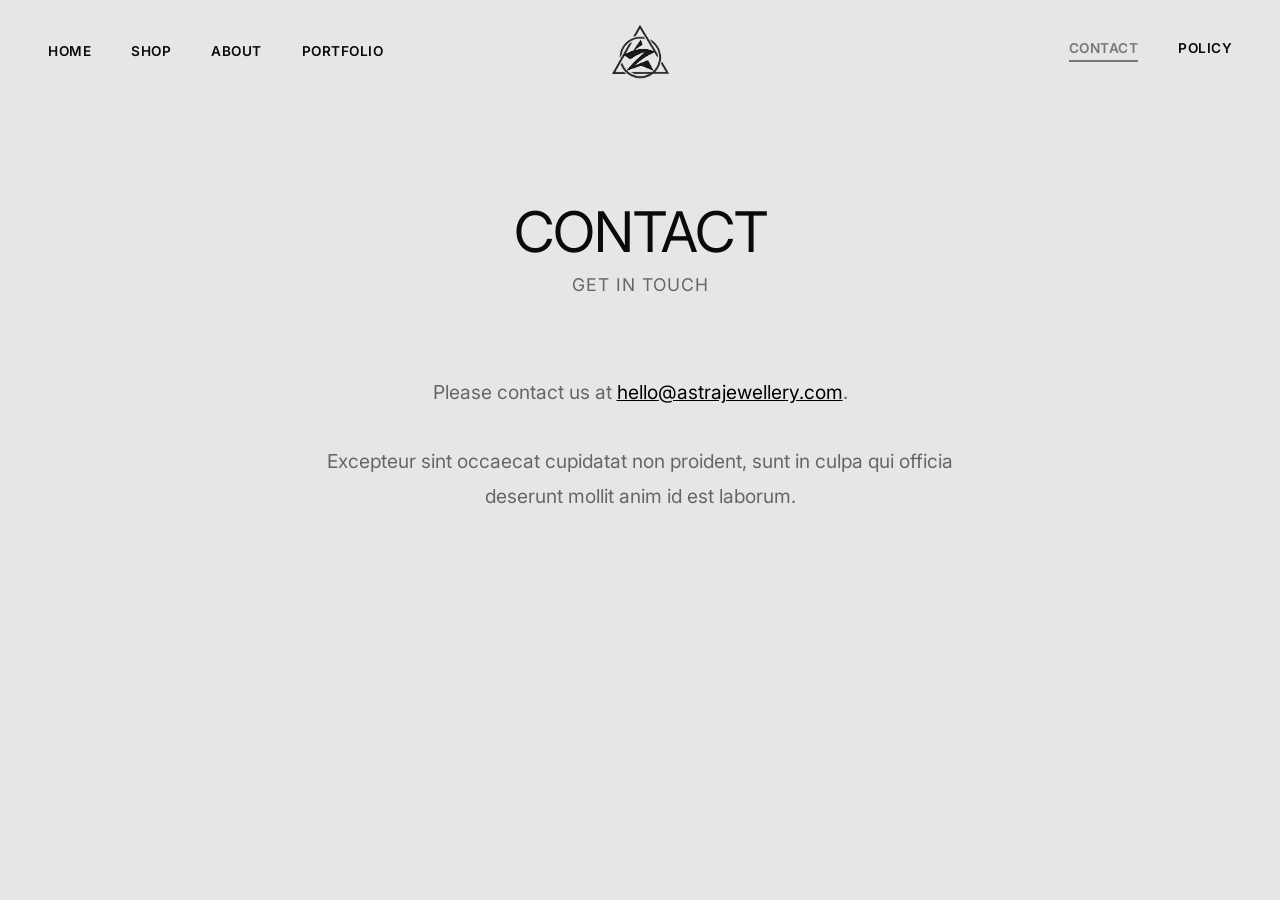
==== contact.html @ 69b3f118 "Initial commit - Astra Tatooz full codebase" ====
<!DOCTYPE html>
<html lang="en">
<head>
    <meta charset="UTF-8">
    <meta name="viewport" content="width=device-width, initial-scale=1.0">
    <title>Astra Jewellery - Contact</title>
    <link rel="preconnect" href="https://fonts.googleapis.com">
    <link rel="preconnect" href="https://fonts.gstatic.com" crossorigin>
    <link href="https://fonts.googleapis.com/css2?family=Inter:wght@400;500;600;900&family=Great+Vibes&display=swap" rel="stylesheet">
    <link rel="stylesheet" href="style.css">
</head>
<body class="shop-body">
    <nav class="top-nav">
        <div class="nav-left">
            <a href="index.html">HOME</a>
            <a href="shop.html">SHOP</a>
            <a href="index.html#about">ABOUT</a>
            <a href="portfolio.html">PORTFOLIO</a>
        </div>
        <div class="nav-center">
            <a href="index.html" class="logo">
                <img src="assets/logo_black.png" alt="Astra Logo" class="nav-logo-img">
            </a>
        </div>
        <div class="menu-toggle">&#9776;</div>
        <div class="nav-right">
            <a href="contact.html" class="active">CONTACT</a>
            <a href="policy.html">POLICY</a>
        </div>
    </nav>
    <header class="portfolio-hero">
        <h1 class="portfolio-title">CONTACT</h1>
        <p class="portfolio-subtitle">Get in touch</p>
    </header>
    <main class="portfolio-container" style="text-align: center; max-width: 800px;">
        <p style="color: #666; font-size: 1.2rem; line-height: 1.8;">
            Please contact us at <a href="mailto:hello@astrajewellery.com" style="color: #000; text-decoration: underline;">hello@astrajewellery.com</a>. <br><br>
            Excepteur sint occaecat cupidatat non proident, sunt in culpa qui officia deserunt mollit anim id est laborum.
        </p>
    </main>
<script>
    document.addEventListener('DOMContentLoaded', () => {
        const toggle = document.querySelector('.menu-toggle');
        const nav = document.querySelector('.top-nav');
        if (toggle) {
            toggle.addEventListener('click', () => {
                nav.classList.toggle('mobile-active');
            });
        }
    });
</script>
</body>
</html>
---- style.css ----
:root {
    --bg-color: #e8e6e5;
    --text-color: #0a0a0a;
}

* {
    margin: 0;
    padding: 0;
    box-sizing: border-box;
}

body {
    background-color: var(--bg-color);
    color: var(--text-color);
    font-family: 'Inter', sans-serif;
    min-height: 100vh;
    display: flex;
    flex-direction: column;
    overflow-x: hidden;
}

/* Top Navigation */
.top-nav {
    display: flex;
    justify-content: space-between;
    align-items: center;
    padding: 2.5rem 3rem;
    position: relative;
    z-index: 1000;
}

.nav-left, .nav-right {
    display: flex;
    gap: 2.5rem;
}

.nav-left a, .nav-right a {
    text-decoration: none;
    color: var(--text-color);
    font-size: 0.85rem;
    font-weight: 600;
    letter-spacing: 0.5px;
    text-transform: uppercase;
    transition: opacity 0.3s;
}

.nav-left a:hover, .nav-right a:hover {
    opacity: 0.6;
}

.nav-center {
    position: absolute;
    left: 50%;
    transform: translateX(-50%);
}

.nav-logo-img {
    height: 75px;
    width: auto;
    object-fit: contain;
    margin-top: 12px;
}

.cursive-logo {
    font-family: 'Great Vibes', cursive;
    font-size: 2.2rem;
    font-weight: 400;
    color: var(--text-color);
}

/* Hero Section */
.hero-section {
    padding: 0 3rem;
    margin-top: 6rem;
    display: flex;
    flex-direction: column;
    align-items: center;
    width: 100%;
}

.title-wrapper {
    display: inline-block;
    width: fit-content;
    max-width: 100%;
}

.huge-title {
    font-size: 10.5vw;
    font-weight: 900;
    line-height: 0.8;
    letter-spacing: -4px;
    color: var(--text-color);
    margin-bottom: 0.8rem;
    width: 100%;
    text-align: center;
    white-space: nowrap;
}

.hero-subtitles {
    display: flex;
    justify-content: space-between;
    width: 100%;
    padding: 0;
}

.subtitle-left, .subtitle-right {
    font-size: 1.2rem;
    font-weight: 500;
    letter-spacing: 0.5px;
}

/* Call to Action */
.cta-container {
    text-align: center;
    margin-top: 6rem;
    margin-bottom: 4rem;
    flex-grow: 1;
}

.btn-outline {
    display: inline-block;
    padding: 0.7rem 1.8rem;
    border: 1px solid var(--text-color);
    border-radius: 50px;
    text-decoration: none;
    color: var(--text-color);
    font-size: 0.8rem;
    font-weight: 600;
    letter-spacing: 0.5px;
    transition: all 0.3s ease;
}

.btn-outline:hover {
    background-color: var(--text-color);
    color: var(--bg-color);
}

/* Testimonials Section */
.testimonials-section {
    padding: 6rem 4rem;
    width: 100%;
}

.testi-header {
    margin-bottom: 3rem;
}

.testi-subtitle {
    font-size: 0.8rem;
    font-weight: 600;
    letter-spacing: 1px;
    text-transform: uppercase;
    color: #555;
    display: block;
    margin-bottom: 0.5rem;
}

.testi-title {
    font-size: 3.5rem;
    font-weight: 400;
    letter-spacing: -1px;
    color: var(--text-color);
}

.marquee-container {
    width: 100%;
    overflow: hidden;
    display: flex;
    flex-direction: column;
    gap: 2rem;
}

.marquee-track {
    display: flex;
    gap: 2rem;
    width: max-content;
    animation: scroll 35s linear infinite;
}

.marquee-track:hover {
    animation-play-state: paused;
}

@keyframes scroll {
    0% { transform: translateX(0); }
    100% { transform: translateX(calc(-50% - 1rem)); }
}

.review-card {
    background: #ffffff;
    border-radius: 20px;
    padding: 2.5rem;
    display: flex;
    flex-direction: column;
    box-shadow: 0 4px 20px rgba(0,0,0,0.05);
    width: 450px;
    flex-shrink: 0;
}

.review-text {
    font-size: 0.95rem;
    line-height: 1.6;
    color: #333;
    flex-grow: 1;
    margin-bottom: 1.5rem;
}

.review-images {
    width: 100%;
    margin-bottom: 1.5rem;
}

.review-images img {
    width: 100%;
    height: 300px;
    object-fit: cover;
    border-radius: 12px;
}

.review-images.multiple {
    display: flex;
    gap: 10px;
}

.review-images.multiple img {
    width: calc(50% - 5px);
}

.review-header {
    display: flex;
    flex-direction: column-reverse;
    align-items: flex-start;
    gap: 0.5rem;
    margin-bottom: 1rem;
}

.stars {
    color: #FFB900;
    font-size: 1.2rem;
    letter-spacing: 2px;
}

.review-author {
    font-size: 1.1rem;
    font-weight: 600;
    color: var(--text-color);
    margin-bottom: 0.8rem;
    margin-top: 0;
}

/* Gallery Grid */
.gallery-grid {
    display: grid;
    grid-template-columns: repeat(5, 1fr);
    gap: 12px;
    padding: 0 12px 12px 12px;
    width: 100%;
}

.grid-item {
    position: relative;
    width: 100%;
    aspect-ratio: 5 / 8;
    overflow: hidden;
    
    --pct: 100%;
    border-radius: 12px;
}

.compare-color {
    position: absolute;
    top: 0; left: 0;
    width: 100%; height: 110%;
    object-fit: cover;
    object-position: center top;
}

.compare-bw {
    position: absolute;
    top: 0; left: 0;
    width: 100%; height: 110%;
    object-fit: cover;
    object-position: center top;
    clip-path: polygon(0 0, var(--pct) 0, var(--pct) 100%, 0 100%);
    filter: grayscale(100%);
}

.compare-slider-line {
    position: absolute;
    top: 0;
    bottom: 0;
    left: var(--pct);
    width: 2px;
    background: #ffffff;
    pointer-events: none;
    transform: translateX(-50%);
    box-shadow: 0 0 10px rgba(0,0,0,0.5);
}

.compare-labels {
    position: absolute;
    top: 15px;
    right: 15px;
    background: rgba(255,255,255,0.9);
    border-radius: 20px;
    display: flex;
    padding: 3px;
    font-size: 0.75rem;
    font-weight: 600;
    box-shadow: 0 4px 15px rgba(0,0,0,0.1);
    pointer-events: none;
}
.compare-labels span {
    padding: 6px 12px;
    border-radius: 15px;
}
.compare-labels .label-after {
    background: #eef2ff;
    color: #4f46e5;
}
.compare-labels .label-before {
    color: #666;
}

/* Responsive constraints */
@media (max-width: 1024px) {
    .huge-title { font-size: 10vw; }
    .gallery-grid { grid-template-columns: repeat(3, 1fr); }
    .reviews-grid { grid-template-columns: repeat(2, 1fr); }
}
.menu-toggle {
    display: none;
    font-size: 2.5rem;
    cursor: pointer;
    color: var(--text-color);
    position: absolute;
    right: 2rem;
    top: 2rem;
    z-index: 1001;
}

@media (max-width: 600px) {
    .menu-toggle {
        display: block;
    }
    .top-nav {
        flex-direction: column;
        padding: 2rem;
        transition: height 0.3s ease, background 0.3s ease;
        overflow: hidden;
    }
    .top-nav .nav-left, .top-nav .nav-right {
        display: none;
        flex-direction: column;
        width: 100%;
        text-align: center;
        gap: 1.5rem;
        margin-top: 2rem;
    }
    .top-nav.mobile-active {
        position: fixed;
        top: 0; left: 0;
        width: 100%;
        height: 100vh;
        background: var(--bg-color);
        z-index: 1000;
        justify-content: flex-start;
        padding-top: 8rem;
    }
    .top-nav.mobile-active .nav-left,
    .top-nav.mobile-active .nav-right {
        display: flex;
    }
    .nav-center {
        position: absolute;
        top: 1.5rem;
        left: 2rem;
        transform: none;
        z-index: 1001;
    }
    .nav-logo-img {
        height: 35px;
    }
    .hero-subtitles { flex-direction: column; gap: 1rem; text-align: center; }
    .huge-title { font-size: 11vw; letter-spacing: -2px; }
    .gallery-grid { grid-template-columns: 1fr; gap: 1rem; }
    .reviews-grid { grid-template-columns: 1fr; }
    .testimonials-section { padding: 4rem 2rem; }
    .testi-title { font-size: 2.5rem; }
}

/* Booking Modal */
.booking-modal-overlay {
    position: fixed;
    top: 0; left: 0;
    width: 100vw; height: 100vh;
    background: rgba(0, 0, 0, 0.7);
    backdrop-filter: blur(8px);
    -webkit-backdrop-filter: blur(8px);
    display: flex;
    justify-content: center;
    align-items: center;
    z-index: 1000;
    opacity: 0;
    pointer-events: none;
    transition: opacity 0.3s ease;
}

.booking-modal-overlay.active {
    opacity: 1;
    pointer-events: all;
}

.booking-modal {
    background: #111;
    color: #f5f5f5;
    padding: 3rem;
    border-radius: 20px;
    width: 90%;
    max-width: 500px;
    position: relative;
    box-shadow: 0 25px 50px -12px rgba(0, 0, 0, 0.5);
    border: 1px solid rgba(255,255,255,0.1);
    transform: translateY(20px);
    transition: transform 0.3s ease;
}

.booking-modal-overlay.active .booking-modal {
    transform: translateY(0);
}

.close-btn {
    position: absolute;
    top: 1.5rem;
    right: 1.5rem;
    background: none;
    border: none;
    color: #888;
    font-size: 2rem;
    line-height: 1;
    cursor: pointer;
    transition: color 0.2s;
}

.close-btn:hover {
    color: #fff;
}

#bookingFormContainer h2 {
    font-size: 1.8rem;
    margin-bottom: 0.5rem;
    font-weight: 600;
}

#bookingFormContainer p {
    color: #999;
    font-size: 0.9rem;
    margin-bottom: 2rem;
}

.form-group {
    margin-bottom: 1.2rem;
}

.form-row {
    display: flex;
    gap: 1rem;
}

.form-row .form-group {
    flex: 1;
}

.form-group label {
    display: block;
    margin-bottom: 0.4rem;
    font-size: 0.8rem;
    text-transform: uppercase;
    letter-spacing: 1px;
    color: #aaa;
}

.form-group input, 
.form-group select, 
.form-group textarea {
    width: 100%;
    padding: 0.8rem;
    background: #222;
    border: 1px solid #333;
    border-radius: 8px;
    color: #fff;
    font-family: inherit;
    font-size: 0.95rem;
    transition: border-color 0.2s, box-shadow 0.2s;
}

.form-group input:focus, 
.form-group select:focus, 
.form-group textarea:focus {
    outline: none;
    border-color: #666;
    box-shadow: 0 0 0 2px rgba(255,255,255,0.1);
}

.form-group select {
    appearance: none;
    background-image: url("data:image/svg+xml;charset=US-ASCII,%3Csvg%20xmlns%3D%22http%3A%2F%2Fwww.w3.org%2F2000%2Fsvg%22%20width%3D%22292.4%22%20height%3D%22292.4%22%3E%3Cpath%20fill%3D%22%23999%22%20d%3D%22M287%2069.4a17.6%2017.6%200%200%200-13-5.4H18.4c-5%200-9.3%201.8-12.9%205.4A17.6%2017.6%200%200%200%200%2082.2c0%205%201.8%209.3%205.4%2012.9l128%20127.9c3.6%203.6%207.8%205.4%2012.8%205.4s9.2-1.8%2012.8-5.4L287%2095c3.5-3.5%205.4-7.8%205.4-12.8%200-5-1.9-9.2-5.5-12.8z%22%2F%3E%3C%2Fsvg%3E");
    background-repeat: no-repeat;
    background-position: right 1rem top 50%;
    background-size: 0.65rem auto;
}

.submit-btn {
    width: 100%;
    padding: 1rem;
    background: #fff;
    color: #000;
    border: none;
    border-radius: 8px;
    font-size: 1rem;
    font-weight: 600;
    letter-spacing: 1px;
    margin-top: 1rem;
    cursor: pointer;
    transition: transform 0.2s, opacity 0.2s;
}

.submit-btn:hover {
    opacity: 0.9;
    transform: translateY(-2px);
}

.submit-btn:active {
    transform: translateY(0);
}

#bookingSuccessContainer {
    flex-direction: column;
    align-items: center;
    text-align: center;
    padding: 2rem 0;
}

.success-icon {
    width: 60px;
    height: 60px;
    background: #4caf50;
    color: white;
    border-radius: 50%;
    display: flex;
    justify-content: center;
    align-items: center;
    font-size: 2rem;
    margin-bottom: 1.5rem;
}

#bookingSuccessContainer h2 {
    font-size: 1.8rem;
    margin-bottom: 1rem;
}

#bookingSuccessContainer p {
    color: #aaa;
    line-height: 1.6;
}

/* Shop Page Styles */
.shop-body {
    background-color: var(--bg-color);
}

.shop-body .top-nav a.active {
    opacity: 0.5;
    border-bottom: 2px solid var(--text-color);
    padding-bottom: 4px;
}

.shop-hero {
    text-align: center;
    padding: 6rem 2rem 3rem;
}

.shop-title {
    font-size: 3.5rem;
    font-weight: 400;
    letter-spacing: -1px;
    margin-bottom: 0.5rem;
}

.shop-subtitle {
    font-size: 1.1rem;
    color: #666;
    letter-spacing: 1px;
    text-transform: uppercase;
}

.shop-container {
    padding: 2rem 5%;
    max-width: 1400px;
    margin: 0 auto;
    margin-bottom: 6rem;
}

.product-grid {
    display: grid;
    grid-template-columns: repeat(auto-fill, minmax(300px, 1fr));
    gap: 3rem;
}

.product-card {
    background: #fff;
    border-radius: 12px;
    overflow: hidden;
    box-shadow: 0 4px 20px rgba(0,0,0,0.04);
    transition: transform 0.3s ease, box-shadow 0.3s ease;
    display: flex;
    flex-direction: column;
}

.product-card:hover {
    transform: translateY(-5px);
    box-shadow: 0 12px 30px rgba(0,0,0,0.08);
}

.product-image {
    width: 100%;
    aspect-ratio: 1;
    background: #f8f8f8;
    overflow: hidden;
    position: relative;
    display: flex;
    align-items: center;
    justify-content: center;
}

.product-image img {
    width: 100%;
    height: 100%;
    object-fit: cover;
    transition: transform 0.5s ease;
}

.product-card:hover .product-image img {
    transform: scale(1.05);
}

.product-info {
    padding: 2rem;
    display: flex;
    flex-direction: column;
    flex-grow: 1;
}

.product-name {
    font-size: 1.2rem;
    font-weight: 600;
    margin-bottom: 0.5rem;
    color: #111;
}

.product-price {
    font-size: 1.1rem;
    font-weight: 500;
    color: #666;
    margin-bottom: 1.5rem;
}

.add-to-cart {
    margin-top: auto;
    padding: 0.8rem;
    background: transparent;
    color: var(--text-color);
    border: 1px solid var(--text-color);
    border-radius: 50px;
    font-size: 0.85rem;
    font-weight: 600;
    letter-spacing: 1px;
    text-transform: uppercase;
    cursor: pointer;
    transition: all 0.3s ease;
}

.add-to-cart:hover {
    background: var(--text-color);
    color: #fff;
}

/* Portfolio Page Styles */
.portfolio-hero {
    text-align: center;
    padding: 6rem 2rem 3rem;
}

.portfolio-title {
    font-size: 3.5rem;
    font-weight: 400;
    letter-spacing: -1px;
    margin-bottom: 0.5rem;
}

.portfolio-subtitle {
    font-size: 1.1rem;
    color: #666;
    letter-spacing: 1px;
    text-transform: uppercase;
}

.portfolio-container {
    padding: 2rem 5%;
    max-width: 1400px;
    margin: 0 auto;
    margin-bottom: 6rem;
}

/* Masonry Layout */
.masonry-grid {
    column-count: 3;
    column-gap: 1.5rem;
}

@media (max-width: 1024px) {
    .masonry-grid {
        column-count: 2;
    }
}

@media (max-width: 768px) {
    .masonry-grid {
        column-count: 1;
    }
}

.masonry-item {
    break-inside: avoid;
    margin-bottom: 1.5rem;
    border-radius: 12px;
    overflow: hidden;
    position: relative;
    background: #f8f8f8;
}

.masonry-item img {
    width: 100%;
    display: block;
    transition: transform 0.5s ease, filter 0.5s ease;
}

/* Hover Effect */
.masonry-item:hover img {
    transform: scale(1.05);
    filter: brightness(0.8);
}

.masonry-item::after {
    content: "VIEW";
    position: absolute;
    top: 50%;
    left: 50%;
    transform: translate(-50%, -50%);
    color: white;
    font-size: 1.2rem;
    font-weight: 600;
    letter-spacing: 2px;
    opacity: 0;
    transition: opacity 0.3s ease;
    pointer-events: none;
}

.masonry-item:hover::after {
    opacity: 1;
}

/* Lightbox Modal */
.lightbox {
    position: fixed;
    top: 0;
    left: 0;
    width: 100vw;
    height: 100vh;
    background-color: rgba(0, 0, 0, 0.9);
    display: none; /* hidden by default */
    justify-content: center;
    align-items: center;
    z-index: 2000;
    opacity: 0;
    transition: opacity 0.3s ease;
}

.lightbox.active {
    opacity: 1;
}

.lightbox-content {
    max-width: 90%;
    max-height: 90%;
    box-shadow: 0 4px 30px rgba(0, 0, 0, 0.5);
    border-radius: 8px;
    object-fit: contain;
    transform: scale(0.95);
    transition: transform 0.3s ease;
}

.lightbox.active .lightbox-content {
    transform: scale(1);
}

.lightbox-close {
    position: absolute;
    top: 2rem;
    right: 3rem;
    color: #fff;
    font-size: 3rem;
    font-weight: 300;
    cursor: pointer;
    transition: color 0.2s;
    user-select: none;
}

.lightbox-close:hover {
    color: #ccc;
}

/* --- Shatter Toggle Widget & Animation --- */
.toggle-widget {
    position: absolute;
    top: 15px;
    left: 50%;
    transform: translateX(-50%);
    background: rgba(0, 0, 0, 0.8);
    backdrop-filter: blur(10px);
    border: 1px solid rgba(255,255,255,0.1);
    border-radius: 30px;
    display: flex;
    padding: 4px;
    z-index: 10;
    cursor: pointer;
    box-shadow: 0 4px 15px rgba(0,0,0,0.3);
}

.toggle-widget span {
    padding: 6px 16px;
    border-radius: 20px;
    font-size: 0.75rem;
    font-weight: 600;
    text-transform: uppercase;
    letter-spacing: 1px;
    color: #888;
    transition: all 0.3s ease;
}

.toggle-widget span.active {
    background: #fff;
    color: #000;
    box-shadow: 0 2px 10px rgba(0,0,0,0.1);
}

/* Override old compare CSS */
.compare-bw {
    position: absolute;
    top: 0; left: 0;
    width: 100%; height: 110%;
    object-fit: cover;
    object-position: center top;
    filter: grayscale(100%);
    clip-path: none !important;
    z-index: 1;
}

@property --r {
    syntax: "<percentage>";
    inherits: false;
    initial-value: 0%;
}

.compare-color {
    position: absolute;
    top: 0; left: 0;
    width: 100%; height: 110%;
    object-fit: cover;
    object-position: center top;
    z-index: 2;
    pointer-events: none;
    
    /* Animation state */
    --r: 0%;
    transition: --r 0.6s cubic-bezier(0.65, 0, 0.35, 1);
    
    /* Masking */
    -webkit-mask-image: 
        radial-gradient(circle at 20% 30%, black var(--r), transparent calc(var(--r) + 1%)),
        radial-gradient(circle at 80% 20%, black var(--r), transparent calc(var(--r) + 1%)),
        radial-gradient(circle at 50% 80%, black var(--r), transparent calc(var(--r) + 1%)),
        radial-gradient(circle at 30% 60%, black var(--r), transparent calc(var(--r) + 1%)),
        radial-gradient(circle at 70% 60%, black var(--r), transparent calc(var(--r) + 1%));
    mask-image: 
        radial-gradient(circle at 20% 30%, black var(--r), transparent calc(var(--r) + 1%)),
        radial-gradient(circle at 80% 20%, black var(--r), transparent calc(var(--r) + 1%)),
        radial-gradient(circle at 50% 80%, black var(--r), transparent calc(var(--r) + 1%)),
        radial-gradient(circle at 30% 60%, black var(--r), transparent calc(var(--r) + 1%)),
        radial-gradient(circle at 70% 60%, black var(--r), transparent calc(var(--r) + 1%));
    -webkit-mask-size: 100% 100%;
    -webkit-mask-repeat: no-repeat;
    mask-size: 100% 100%;
    mask-repeat: no-repeat;
}

.show-color .compare-color {
    --r: 100%;
}

@supports not (background: paint(something)) {
    .compare-color {
        -webkit-mask-image: none;
        mask-image: none;
        clip-path: circle(0% at 50% 50%);
        transition: clip-path 0.6s cubic-bezier(0.65, 0, 0.35, 1);
    }
    .show-color .compare-color {
        clip-path: circle(150% at 50% 50%);
    }
}

/* --- Orbital Portfolio Dark Theme --- */
body.dark-theme {
    background-color: #0c0c0c;
    color: #fff;
    /* Starfield noise */
    background-image: 
        radial-gradient(circle at 15% 50%, rgba(255,255,255,0.03) 1px, transparent 1px),
        radial-gradient(circle at 85% 30%, rgba(255,255,255,0.04) 1px, transparent 1px),
        radial-gradient(circle at 50% 80%, rgba(255,255,255,0.03) 1px, transparent 1px),
        radial-gradient(circle at 30% 20%, rgba(255,255,255,0.02) 2px, transparent 2px),
        radial-gradient(circle at 75% 75%, rgba(255,255,255,0.02) 2px, transparent 2px);
    background-size: 300px 300px;
    background-repeat: repeat;
    overflow-x: hidden;
}

.dark-nav .logo img {
    filter: invert(1);
}
.dark-nav a {
    color: #fff;
}
.dark-nav a:hover, .dark-nav a.active {
    color: #999;
}
/* Ensure the nav doesn't have a white background on the dark theme */
body.dark-theme .top-nav {
    border-bottom: 1px solid rgba(255,255,255,0.1);
}

.orbital-container {
    position: relative;
    width: 100vw;
    height: 100vh;
    overflow: hidden;
    display: flex;
    align-items: center;
    justify-content: center;
    margin-top: -80px; /* Offset nav height to truly center */
}

.orbital-center {
    text-align: center;
    z-index: 10;
    pointer-events: none;
}
.orbital-center h1 {
    font-size: 4.5rem;
    font-weight: 300;
    letter-spacing: 4px;
    margin-bottom: 1.5rem;
    text-transform: uppercase;
    line-height: 1.1;
    color: #f0f0f0;
}
.orbital-center p {
    font-size: 1rem;
    color: #888;
    max-width: 320px;
    margin: 0 auto;
    line-height: 1.6;
}

/* Orbital Lines */
.orbit-line {
    position: absolute;
    border: 1px solid rgba(255,255,255,0.08);
    border-radius: 50%;
    pointer-events: none;
    animation: rotateOrbit linear infinite;
    top: 50%; left: 50%;
}

.orbit-1 { width: 140vw; height: 140vw; margin-top: -70vw; margin-left: -70vw; animation-duration: 120s; }
.orbit-2 { width: 90vw; height: 90vw; margin-top: -45vw; margin-left: -45vw; animation-duration: 90s; animation-direction: reverse; }
.orbit-3 { width: 60vw; height: 60vw; margin-top: -30vw; margin-left: -30vw; animation-duration: 60s; }

@keyframes rotateOrbit {
    from { transform: rotate(0deg); }
    to { transform: rotate(360deg); }
}

/* Scattered Items */
.orbit-item {
    position: absolute;
    transition: transform 0.5s cubic-bezier(0.25, 1, 0.5, 1);
    cursor: pointer;
    z-index: 5;
    box-shadow: 0 20px 50px rgba(0,0,0,0.8);
    background: #222;
    overflow: hidden; /* Ensure images don't spill out when scaled/shifted */
}
.orbit-item:hover {
    transform: scale(1.05);
    z-index: 20;
}
.orbit-item img {
    width: 100%;
    height: 100%;
    object-fit: cover;
    transition: filter 0.5s ease;
}

/* Crop out the unwanted left margin/dot from the 5th image */
.orbit-pos-5 img {
    width: 120%;
    height: 120%;
    object-position: right center;
    position: relative;
    left: -10%;
}

/* Organic positioning to exactly match reference */
.orbit-pos-1 { top: 2%; left: 42%; width: 18vw; height: 18vh; }      /* Top Header below logo */
.orbit-pos-2 { top: 12%; left: 20%; width: 10vw; height: 18vh; }     /* Top Left */
.orbit-pos-3 { top: 45%; left: 5%; width: 15vw; height: 35vh; }      /* Bottom Left */
.orbit-pos-4 { top: 22%; right: 10%; width: 16vw; height: 35vh; }    /* Middle Right */
.orbit-pos-5 { bottom: 5%; left: 35%; width: 12vw; height: 20vh; }   /* Bottom Center-Left */
.orbit-pos-6 { bottom: -2%; right: 18%; width: 15vw; height: 18vh; } /* Bottom Right */

/* Simple Hover Color Image (Homepage Gallery) */
.hover-color-img {
    width: 100%;
    height: 100%;
    object-fit: cover;
    filter: grayscale(100%);
    transition: filter 0.5s ease, transform 0.5s ease;
}
.grid-item:hover .hover-color-img {
    filter: grayscale(0%);
    transform: scale(1.05);
}

/* Premium About Section */
.premium-about-section {
    padding: 8rem 5%;
    background-color: var(--bg-color);
}
.section-subtitle {
    font-size: 0.8rem;
    font-weight: 600;
    letter-spacing: 1.5px;
    text-transform: uppercase;
    color: #555;
    display: block;
    margin-bottom: 0.5rem;
}
.about-section-title {
    text-align: center;
    font-size: 3.5rem;
    font-weight: 400;
    letter-spacing: -1px;
    color: var(--text-color);
    margin-bottom: 0;
}
.about-container {
    max-width: 90%;
    margin: 0 auto;
    display: flex;
    flex-direction: column;
    gap: 8rem;
}
.about-row {
    display: flex;
    align-items: stretch;
    justify-content: space-between;
    gap: 8rem;
}
.about-row.reverse-row {
    flex-direction: row-reverse;
}
.about-text {
    flex: 1.2;
    max-width: 800px;
    display: flex;
    flex-direction: column;
    justify-content: center; /* Groups text in the middle */
    gap: 1.5rem; /* Tighter gap between heading and text */
    padding: 0;
    margin-top: -3rem; /* Pushes the entire grouped block slightly up */
}
.about-text h2 {
    font-size: 3.5rem;
    font-weight: 400;
    letter-spacing: -1px;
    line-height: 1.15;
    margin: 0;
    color: var(--text-color);
}
.about-text p {
    font-size: 1.4rem;
    line-height: 1.8;
    color: #666;
    margin: 0;
}
.about-image {
    flex: 1;
    max-width: 450px;
    position: relative;
    border-radius: 20px;
    overflow: hidden;
    box-shadow: 0 30px 60px rgba(0,0,0,0.15);
}
.about-image img {
    width: 100%;
    height: 100%;
    display: block;
    object-fit: cover;
    transition: transform 0.7s ease;
}
/* Tablet responsiveness (keep desktop structure intact) */
@media (min-width: 601px) and (max-width: 1024px) {
    .top-nav {
        padding: 1.8rem 2rem;
    }
    .nav-left a, .nav-right a {
        font-size: 0.8rem;
        margin: 0 0.5rem;
    }
    .huge-title {
        font-size: 9.5vw;
    }
    .about-container {
        max-width: 95%;
    }
    .about-row {
        gap: 3rem;
    }
    .about-text h2 {
        font-size: 2.8rem;
    }
    .about-text p {
        font-size: 1.15rem;
    }
    .about-image {
        max-width: 380px;
    }
}

@media (max-width: 600px) {
    .about-section-title {
        font-size: 2.5rem;
        margin-bottom: 3rem;
    }
    .about-row, .about-row.reverse-row {
        flex-direction: column;
        gap: 3rem;
    }
    .about-text {
        max-width: 100%;
        margin-top: 0;
    }
    .about-text h2 {
        font-size: 3rem;
    }
    .about-image {
        max-width: 100%;
        width: 100%;
        height: auto;
    }
    .about-image img {
        height: auto;
    }
}

@media (max-width: 600px) {
    /* Booking Modal */
    .booking-modal {
        padding: 2rem 1.5rem;
        width: 95%;
    }
    #bookingFormContainer h2 {
        font-size: 1.5rem;
    }
    
    /* Portfolio Orbital Mobile Fixes */
    .orbital-container {
        height: auto;
        overflow: visible;
        margin-top: 2rem;
        padding: 0 1.5rem 4rem 1.5rem;
        display: block;
    }
    .orbital-center {
        position: relative;
        margin-bottom: 3rem;
        text-align: center;
    }
    .orbital-center h1 {
        font-size: 3rem;
    }
    .orbital-center p {
        max-width: 100%;
        font-size: 1.1rem;
    }
    .orbit-item {
        position: relative !important;
        top: auto !important;
        left: auto !important;
        right: auto !important;
        bottom: auto !important;
        width: 100% !important;
        height: 350px !important;
        margin-bottom: 1.5rem;
        box-shadow: none;
    }
    .orbit-item img {
        border-radius: 12px;
    }
    .orbit-line { 
        display: none; 
    }
}

/* Bottom CTA Section */
.bottom-cta-section {
    padding: 7rem 2rem;
    background-color: var(--bg-color);
    text-align: center;
    border-top: 1px solid rgba(0,0,0,0.06);
}

.dark-theme .bottom-cta-section {
    border-top: 1px solid rgba(255,255,255,0.06);
}

.bottom-cta-container {
    max-width: 700px;
    margin: 0 auto;
    display: flex;
    flex-direction: column;
    align-items: center;
    gap: 1.2rem;
}

.bottom-cta-title {
    font-size: 3.5rem;
    font-weight: 400;
    letter-spacing: -1px;
    color: var(--text-color);
    line-height: 1.1;
    margin: 0;
}

.bottom-cta-desc {
    font-size: 1.2rem;
    color: #666;
    margin-bottom: 1.5rem;
}

.btn-primary {
    display: inline-block;
    padding: 1.2rem 2.8rem;
    background-color: var(--text-color);
    color: var(--bg-color);
    border: 1px solid var(--text-color);
    border-radius: 50px;
    font-size: 0.9rem;
    font-weight: 600;
    letter-spacing: 2px;
    text-transform: uppercase;
    cursor: pointer;
    text-decoration: none;
    transition: all 0.3s ease;
}

.btn-primary:hover {
    background-color: transparent;
    color: var(--text-color);
    transform: translateY(-2px);
    box-shadow: 0 10px 20px rgba(0,0,0,0.1);
}

/* Footer Styling (Clean & Professional B&W) */
.main-footer {
    background-color: #0c0c0c;
    color: #a0a0a0;
    padding: 5rem 5% 2rem;
    font-size: 0.95rem;
    border-top: 1px solid rgba(255,255,255,0.08);
}

.footer-container {
    max-width: 1300px;
    margin: 0 auto;
    display: grid;
    grid-template-columns: 2fr 1fr 1.5fr 1.5fr;
    gap: 4rem;
    margin-bottom: 4rem;
}

.footer-brand .footer-logo {
    font-size: 1.6rem;
    font-weight: 900;
    letter-spacing: 2px;
    color: #ffffff;
    text-decoration: none;
    display: inline-block;
    margin-bottom: 1rem;
}

.footer-brand p {
    line-height: 1.7;
    margin-bottom: 1.5rem;
    color: #888;
    max-width: 320px;
}

.footer-socials {
    display: flex;
    gap: 1rem;
}

.social-icon {
    display: flex;
    align-items: center;
    justify-content: center;
    width: 42px;
    height: 42px;
    border-radius: 50%;
    border: 1px solid rgba(255,255,255,0.2);
    color: #ffffff;
    text-decoration: none;
    transition: all 0.3s ease;
}

.social-icon:hover {
    background-color: #ffffff;
    color: #0c0c0c;
    border-color: #ffffff;
    transform: translateY(-3px);
}

.footer-col h4 {
    font-size: 0.85rem;
    font-weight: 700;
    letter-spacing: 2px;
    color: #ffffff;
    margin-bottom: 1.5rem;
    text-transform: uppercase;
}

.footer-col ul {
    list-style: none;
    padding: 0;
    margin: 0;
}

.footer-col ul li {
    margin-bottom: 0.8rem;
}

.footer-col ul li a {
    color: #888;
    text-decoration: none;
    transition: color 0.2s ease;
}

.footer-col ul li a:hover {
    color: #ffffff;
}

.footer-col p {
    line-height: 1.6;
    margin-bottom: 1rem;
    color: #888;
}

.footer-col p strong {
    color: #d0d0d0;
    font-weight: 600;
}

.footer-bottom {
    max-width: 1300px;
    margin: 0 auto;
    padding-top: 2rem;
    border-top: 1px solid rgba(255,255,255,0.08);
    display: flex;
    justify-content: space-between;
    align-items: center;
    flex-wrap: wrap;
    gap: 1rem;
    font-size: 0.85rem;
    color: #666;
}

.footer-legal {
    display: flex;
    gap: 1rem;
    align-items: center;
}

.footer-legal a {
    color: #666;
    text-decoration: none;
    transition: color 0.2s;
}

.footer-legal a:hover {
    color: #aaa;
}

@media (max-width: 900px) {
    .bottom-cta-title {
        font-size: 2.5rem;
    }
    .footer-container {
        grid-template-columns: 1fr 1fr;
        gap: 2.5rem;
    }
}

@media (max-width: 600px) {
    .footer-container {
        grid-template-columns: 1fr;
        gap: 2rem;
    }
    .footer-bottom {
        flex-direction: column;
        text-align: center;
    }
}
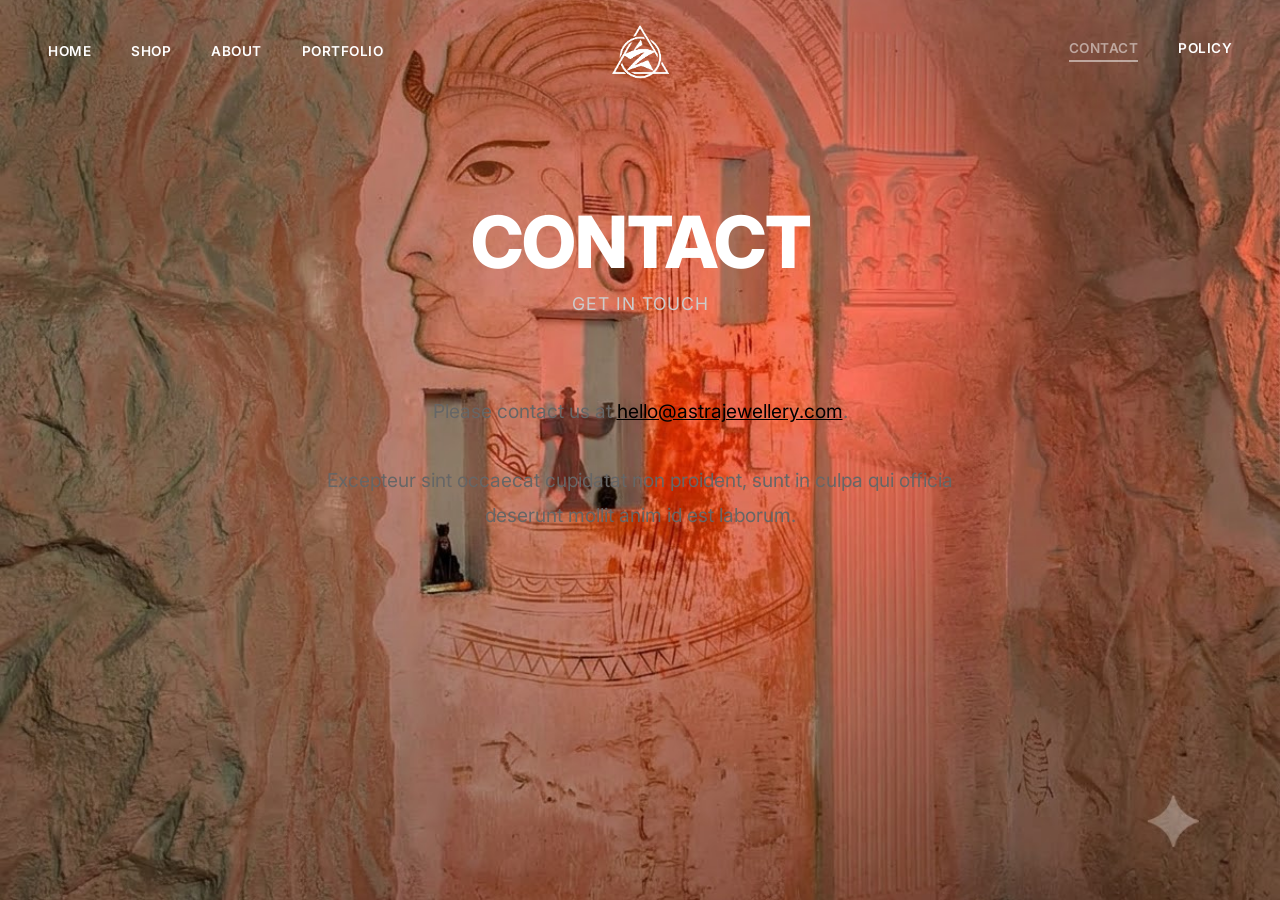
==== commit 571e7a93: "Add Spin a Wheel feature and page" ====
--- a/contact.html
+++ b/contact.html
@@ -54,3 +54,4 @@
 
 
 
+
--- a/style.css
+++ b/style.css
@@ -1,6 +1,7 @@
 :root {
-    --bg-color: #e8e6e5;
-    --text-color: #0a0a0a;
+    --bg-color: #c9825b;
+    --text-color: #ffffff;
+    --card-bg: rgba(15, 10, 5, 0.75);
 }
 
 * {
@@ -10,7 +11,12 @@
 }
 
 body {
-    background-color: var(--bg-color);
+    background-color: transparent;
+    background-image: url('assets/astra_bg.jpg');
+    background-repeat: no-repeat;
+    background-size: cover;
+    background-position: center center;
+    background-attachment: fixed;
     color: var(--text-color);
     font-family: 'Inter', sans-serif;
     min-height: 100vh;
@@ -55,6 +61,7 @@
 }
 
 .nav-logo-img {
+    filter: invert(1) brightness(2);
     height: 75px;
     width: auto;
     object-fit: contain;
@@ -150,7 +157,7 @@
     font-weight: 600;
     letter-spacing: 1px;
     text-transform: uppercase;
-    color: #555;
+    color: #d0d0d0;
     display: block;
     margin-bottom: 0.5rem;
 }
@@ -187,23 +194,17 @@
 }
 
 .review-card {
-    background: #ffffff;
+    background: var(--card-bg);
     border-radius: 20px;
-    padding: 2.5rem;
+    padding: 1rem;
     display: flex;
     flex-direction: column;
     box-shadow: 0 4px 20px rgba(0,0,0,0.05);
-    width: 450px;
+    width: 350px;
     flex-shrink: 0;
 }
 
-.review-text {
-    font-size: 0.95rem;
-    line-height: 1.6;
-    color: #333;
-    flex-grow: 1;
-    margin-bottom: 1.5rem;
-}
+.review-text { font-size: 0.85rem; line-height: 1.4; color: #e0e0e0; margin-bottom: 1rem; display: -webkit-box; -webkit-line-clamp: 4; -webkit-box-orient: vertical; overflow: hidden; }
 
 .review-images {
     width: 100%;
@@ -212,7 +213,7 @@
 
 .review-images img {
     width: 100%;
-    height: 300px;
+    height: 100px;
     object-fit: cover;
     border-radius: 12px;
 }
@@ -291,7 +292,7 @@
     bottom: 0;
     left: var(--pct);
     width: 2px;
-    background: #ffffff;
+    background: var(--card-bg);
     pointer-events: none;
     transform: translateX(-50%);
     box-shadow: 0 0 10px rgba(0,0,0,0.5);
@@ -319,7 +320,7 @@
     color: #4f46e5;
 }
 .compare-labels .label-before {
-    color: #666;
+    color: #cccccc;
 }
 
 /* Responsive constraints */
@@ -379,6 +380,7 @@
         z-index: 1001;
     }
     .nav-logo-img {
+    filter: invert(1) brightness(2);
         height: 35px;
     }
     .hero-subtitles { flex-direction: column; gap: 1rem; text-align: center; }
@@ -498,7 +500,7 @@
 .form-group select:focus, 
 .form-group textarea:focus {
     outline: none;
-    border-color: #666;
+    border-color: #cccccc;
     box-shadow: 0 0 0 2px rgba(255,255,255,0.1);
 }
 
@@ -513,7 +515,7 @@
 .submit-btn {
     width: 100%;
     padding: 1rem;
-    background: #fff;
+    background: var(--card-bg);
     color: #000;
     border: none;
     border-radius: 8px;
@@ -566,7 +568,18 @@
 
 /* Shop Page Styles */
 .shop-body {
-    background-color: var(--bg-color);
+    background-color: transparent;
+    background-image: url('assets/astra_bg.jpg');
+    background-repeat: no-repeat;
+    background-size: cover;
+    background-position: center center;
+    background-attachment: fixed;
+    color: var(--text-color);
+    font-family: 'Inter', sans-serif;
+    min-height: 100vh;
+    display: flex;
+    flex-direction: column;
+    overflow-x: hidden;
 }
 
 .shop-body .top-nav a.active {
@@ -589,7 +602,7 @@
 
 .shop-subtitle {
     font-size: 1.1rem;
-    color: #666;
+    color: #cccccc;
     letter-spacing: 1px;
     text-transform: uppercase;
 }
@@ -608,7 +621,7 @@
 }
 
 .product-card {
-    background: #fff;
+    background: var(--card-bg);
     border-radius: 12px;
     overflow: hidden;
     box-shadow: 0 4px 20px rgba(0,0,0,0.04);
@@ -655,13 +668,13 @@
     font-size: 1.2rem;
     font-weight: 600;
     margin-bottom: 0.5rem;
-    color: #111;
+    color: #ffffff;
 }
 
 .product-price {
     font-size: 1.1rem;
     font-weight: 500;
-    color: #666;
+    color: #cccccc;
     margin-bottom: 1.5rem;
 }
 
@@ -700,7 +713,7 @@
 
 .portfolio-subtitle {
     font-size: 1.1rem;
-    color: #666;
+    color: #cccccc;
     letter-spacing: 1px;
     text-transform: uppercase;
 }
@@ -849,7 +862,7 @@
 }
 
 .toggle-widget span.active {
-    background: #fff;
+    background: var(--card-bg);
     color: #000;
     box-shadow: 0 2px 10px rgba(0,0,0,0.1);
 }
@@ -932,7 +945,9 @@
         radial-gradient(circle at 30% 20%, rgba(255,255,255,0.02) 2px, transparent 2px),
         radial-gradient(circle at 75% 75%, rgba(255,255,255,0.02) 2px, transparent 2px);
     background-size: 300px 300px;
-    background-repeat: repeat;
+    background-repeat: no-repeat;
+    background-size: cover;
+    background-position: center center;
     overflow-x: hidden;
 }
 
@@ -1056,14 +1071,14 @@
 /* Premium About Section */
 .premium-about-section {
     padding: 8rem 5%;
-    background-color: var(--bg-color);
+    background-color: transparent;
 }
 .section-subtitle {
     font-size: 0.8rem;
     font-weight: 600;
     letter-spacing: 1.5px;
     text-transform: uppercase;
-    color: #555;
+    color: #d0d0d0;
     display: block;
     margin-bottom: 0.5rem;
 }
@@ -1112,12 +1127,12 @@
 .about-text p {
     font-size: 1.4rem;
     line-height: 1.8;
-    color: #666;
+    color: #cccccc;
     margin: 0;
 }
 .about-image {
     flex: 1;
-    max-width: 450px;
+    max-width: 350px;
     position: relative;
     border-radius: 20px;
     overflow: hidden;
@@ -1237,7 +1252,7 @@
 /* Bottom CTA Section */
 .bottom-cta-section {
     padding: 7rem 2rem;
-    background-color: var(--bg-color);
+    background-color: transparent;
     text-align: center;
     border-top: 1px solid rgba(0,0,0,0.06);
 }
@@ -1266,7 +1281,7 @@
 
 .bottom-cta-desc {
     font-size: 1.2rem;
-    color: #666;
+    color: #cccccc;
     margin-bottom: 1.5rem;
 }
 
@@ -1404,7 +1419,7 @@
     flex-wrap: wrap;
     gap: 1rem;
     font-size: 0.85rem;
-    color: #666;
+    color: #cccccc;
 }
 
 .footer-legal {
@@ -1414,7 +1429,7 @@
 }
 
 .footer-legal a {
-    color: #666;
+    color: #cccccc;
     text-decoration: none;
     transition: color 0.2s;
 }
@@ -1443,3 +1458,155 @@
         text-align: center;
     }
 }
+
+/* --- COMPREHENSIVE MOBILE OVERRIDES (ADDED) --- */
+@media (max-width: 768px) {
+    /* Global Resets */
+    body {
+    background-color: transparent;
+    background-image: url('assets/astra_bg.jpg');
+    background-repeat: no-repeat;
+    background-size: cover;
+    background-position: center center;
+    background-attachment: fixed;
+    color: var(--text-color);
+    font-family: 'Inter', sans-serif;
+    min-height: 100vh;
+    display: flex;
+    flex-direction: column;
+    overflow-x: hidden;
+}
+
+    /* Top Nav */
+    .menu-toggle { display: block; right: 1.5rem; top: 1.5rem; font-size: 2rem; }
+    .top-nav { padding: 1rem; }
+    .top-nav .nav-left, .top-nav .nav-right { display: none; flex-direction: column; width: 100%; text-align: center; gap: 1.5rem; margin-top: 2rem; }
+    .nav-center { left: 1.5rem; top: 1.2rem; transform: none; position: absolute; }
+    .nav-logo-img {
+    filter: invert(1) brightness(2); height: 30px; }
+    
+    .top-nav.mobile-active {
+        position: fixed; top: 0; left: 0; width: 100%; height: 100vh;
+        background: var(--bg-color); z-index: 1000; justify-content: flex-start; padding-top: 6rem;
+    }
+    .top-nav.mobile-active .nav-left, .top-nav.mobile-active .nav-right { display: flex; }
+    
+    /* Hero Section */
+    .hero-section { padding: 0 1.5rem; margin-top: 3rem; }
+    .huge-title { font-size: 15vw; letter-spacing: -2px; margin-bottom: 1.5rem; white-space: normal; line-height: 1; word-break: break-word; }
+    .hero-subtitles { flex-direction: column; gap: 0.8rem; text-align: center; }
+    .subtitle-left, .subtitle-right { font-size: 0.95rem; }
+    
+    /* CTA */
+    .cta-container { margin-top: 3rem; margin-bottom: 3rem; }
+    .btn-outline, .btn-primary { padding: 1rem 2rem; font-size: 0.9rem; }
+
+    /* Gallery */
+    .gallery-wrapper { padding: 1rem 0; }
+    .gallery-grid { display: flex; width: max-content; gap: 15px; padding: 0; animation: scrollGallery 15s linear infinite; }
+    .grid-item { width: 36vw; flex-shrink: 0; border-radius: 15px; }
+    .grid-item img, .hover-color-img { border-radius: inherit; }
+    .mobile-clone { display: block; }
+    @keyframes scrollGallery {
+        0% { transform: translateX(0); }
+        100% { transform: translateX(calc(-50% - 7.5px)); }
+    }
+
+    /* Testimonials */
+    .testimonials-section { padding: 3rem 1.5rem; }
+    .testi-title { font-size: 2rem; text-align: center; margin-bottom: 1rem; }
+    .testi-header > div { flex-direction: column; text-align: center; justify-content: center; }
+    .review-card { width: 37.5vw; padding: 1rem; border-radius: 15px; }
+    .review-author { font-size: 1rem; }
+    .review-text { font-size: 0.8rem; margin-bottom: 0.8rem; }
+    .review-images img { height: 80px; border-radius: 6px; }
+
+    /* About Section */
+    .premium-about-section { padding: 4rem 1.5rem; }
+    .about-container { gap: 4rem; width: 100%; max-width: 100%; }
+    .about-row, .about-row.reverse-row { flex-direction: column; gap: 2rem; }
+    .about-section-title { font-size: 2.2rem; margin-bottom: 2rem; }
+    .about-text { margin-top: 0; }
+    .about-text h2 { font-size: 1.8rem; line-height: 1.2; }
+    .about-text p { font-size: 1rem; line-height: 1.6; }
+    .about-image { border-radius: 12px; max-width: 100%; }
+    
+    /* Bottom CTA */
+    .bottom-cta-section { padding: 4rem 1.5rem; }
+    .bottom-cta-title { font-size: 2.2rem; }
+    .bottom-cta-desc { font-size: 1rem; }
+
+    /* Footer */
+    .main-footer { padding: 3rem 1.5rem 2rem; }
+    .footer-container { grid-template-columns: 1fr; gap: 2rem; margin-bottom: 2rem; }
+    .footer-brand .footer-logo { font-size: 1.4rem; }
+    .footer-col h4 { margin-bottom: 1rem; }
+    
+    /* Shop */
+    .shop-hero { padding: 4rem 1.5rem 2rem; }
+    .shop-title { font-size: 2.2rem; }
+    .shop-container { padding: 1rem 1.5rem; margin-bottom: 4rem; }
+    .product-grid { grid-template-columns: 1fr; gap: 2rem; }
+    
+    /* Portfolio */
+    .portfolio-hero { padding: 4rem 1.5rem 2rem; }
+    .portfolio-title { font-size: 2.2rem; }
+    .portfolio-container { padding: 1rem 1.5rem; margin-bottom: 4rem; }
+    .masonry-grid { column-count: 1; column-gap: 0; }
+    .masonry-item { margin-bottom: 1rem; }
+    
+    /* Booking Modal */
+    .booking-modal { padding: 2rem 1.5rem; width: 95%; max-height: 90vh; overflow-y: auto; }
+    .form-row { flex-direction: column; gap: 0; }
+    
+    /* Orbital */
+    .orbital-container { height: auto; overflow: visible; margin-top: 1rem; padding: 0 1rem 3rem 1rem; display: block; }
+    .orbital-center h1 { font-size: 2.5rem; }
+    .orbit-item { position: relative !important; top: auto !important; left: auto !important; right: auto !important; bottom: auto !important; width: 100% !important; height: 300px !important; margin-bottom: 1rem; }
+    .orbit-line { display: none; }
+}
+
+
+
+
+
+
+
+.gallery-wrapper { width: 100%; overflow: hidden; }
+.mobile-clone { display: none; }
+.grid-item img, .hover-color-img { border-radius: 12px; }
+
+
+
+
+
+
+/* White Inset Borders */
+.grid-item, .about-image {
+    border: 3px solid #ffffff;
+}
+
+/* Bigger and Bolder Section Titles */
+.testi-title, .portfolio-title, .about-section-title, .shop-title {
+    font-size: 4.5rem !important;
+    font-weight: 800 !important;
+    letter-spacing: -1px;
+}
+
+@media (max-width: 768px) {
+    .testi-title, .portfolio-title, .about-section-title, .shop-title {
+        font-size: 3.2rem !important;
+    }
+}
+
+/* Hide Image Edge Artifacts (Gap fix) */
+.grid-item img, .hover-color-img {
+    transform: scale(1.03);
+    width: 102%;
+    height: 102%;
+    margin-left: -1%;
+    margin-top: -1%;
+}
+.grid-item:hover .hover-color-img {
+    transform: scale(1.08);
+}
